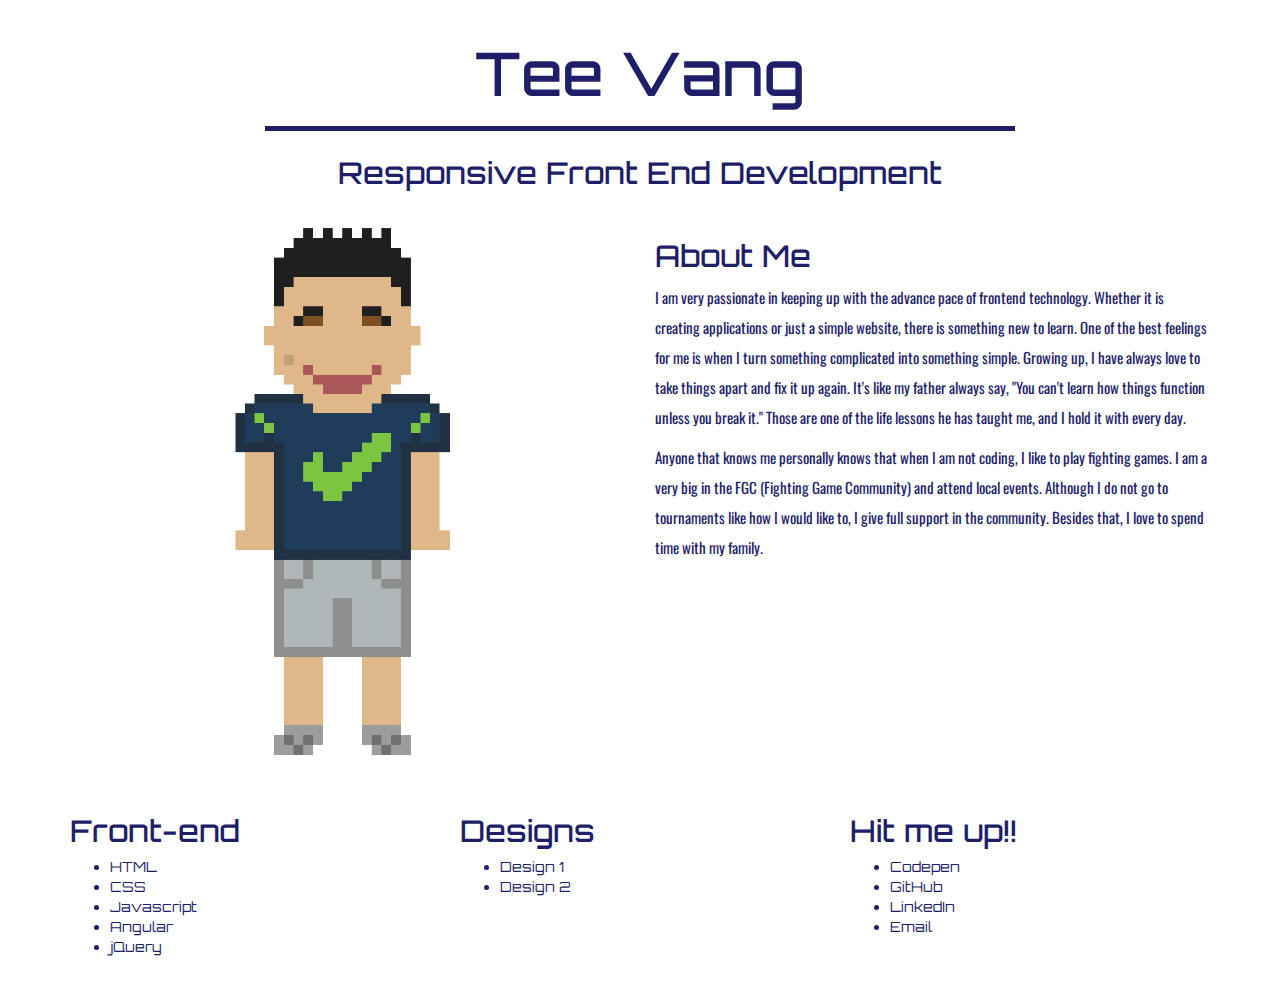
==== index.html @ 6e9cae8c "jquery for body and image fix" ====
<!DOCTYPE html>
<html>
  <head>
    <meta charset="utf-8">
    <meta name="viewport" content="width=device-width, initial-scale=1.0">
    <title>Tee Vang - Portfolio</title>
    <link rel="stylesheet" href="customized.css" media="screen" title="no title" charset="utf-8">
    <link rel="stylesheet" href="https://maxcdn.bootstrapcdn.com/bootstrap/3.3.7/css/bootstrap.min.css" integrity="sha384-BVYiiSIFeK1dGmJRAkycuHAHRg32OmUcww7on3RYdg4Va+PmSTsz/K68vbdEjh4u" crossorigin="anonymous">
    <script src="https://ajax.googleapis.com/ajax/libs/jquery/3.1.0/jquery.min.js"></script>
    <link href='https://fonts.googleapis.com/css?family=Orbitron:400,500,700' rel='stylesheet' type='text/css'>
    <link href='https://fonts.googleapis.com/css?family=Oswald' rel='stylesheet' type='text/css'>
  </head>
  <body>
    <main>
      <div class="container content">
        <div class="row">
          <div class="col-md-2"></div>
          <div class="col-lg-8 col-sm-12">
            <div class="name">
              <h1>Tee Vang</h1>
              <h2>Responsive Front End Development</h2>
            </div>
          </div>
        </div>
        <div class="row">
          <div class="col-sm-6 pull-left">
            <img src="images/me.jpg" alt="Tee" />
          </div>
          <div class="col-sm-6 pull-right">
            <h2>About Me</h2>
            <p>I am very passionate in keeping up with the advance pace of frontend technology. Whether it is creating applications or just a simple website, there is something new to learn. One of the best feelings for me is when I turn something complicated into something simple. Growing up, I have always love to take things apart and fix it up again. It's like my father always say, "You can't learn how things function unless you break it." Those are one of the life lessons he has taught me, and I hold it with every day.</p>
            <p>Anyone that knows me personally knows that when I am not coding, I like to play fighting games. I am a very big in the FGC (Fighting Game Community) and attend local events. Although I do not go to tournaments like how I would like to, I give full support in the community. Besides that, I love to spend time with my family.</p>
          </div>
        </div>
        <div class="row">
          <div class="col-sm-4 col-xs-12 pull-left">
            <h2>Front-end</h2>
            <ul>
              <li>HTML</li>
              <li>CSS</li>
              <li>Javascript</li>
              <li>Angular</li>
              <li>jQuery</li>
            </ul>
          </div>
          <div class="col-sm-4 col-xs-12 pull-left">
            <h2>Designs</h2>
            <ul>
              <li><a href="designs/design1/index.html">Design 1</a></li>
              <li><a href="designs/design2/index.html">Design 2</a></li>
            </ul>
          </div>
          <div class="col-sm-4 col-xs-12 pull-left">
            <h2>Hit me up!!</h2>
            <ul>
              <li><a href="http://codepen.io/tvang1101/" target="_blank">Codepen</a></li>
              <li><a href="https://github.com/tvang1101" target="_blank">GitHub</a></li>
              <li><a href="https://www.linkedin.com/in/tee-vang-7293b195" target="_blank">LinkedIn</a></li>
              <li><a href="mailto:teevang86@gmail.com">Email</a></li>
            </ul>
          </div>
        </div>
      </div>
    </main>
    <script type="text/javascript">
      $(document).ready(function(){
        $('body').fadeIn(900);
      });
    </script>
  </body>
</html>
---- customized.css ----
html {
  width: 100%;
  height: 100%;
}

body {
  padding: 0;
  margin: 0;
  display: none;
}

.name {
  font-family: 'Orbitron', sans-serif;
  text-align: center;
}

.name h1 {
  font-size: 60px;
  color: #000055;
}

.name h2 {
  font-size: 30px;
  color: #000055;
  border-top: 5px solid #000055;
  padding-top: 25px;
  box-sizing: border-box;
}

.content {
  font-family: 'Orbitron', sans-serif;
  color: #000055;
}

.content p {
  font-family: 'Oswald', sans-serif;
  font-size: 15px;
  line-height: 2;
}

.content img {
  width: 100%;
  height: auto;
}

.content li a {
  color: #000055;
}

.row {
  margin: 20px 0;
}

@@media screen and (max-width: 767px) {

  .content h2 {
    text-align: center;
  }

}
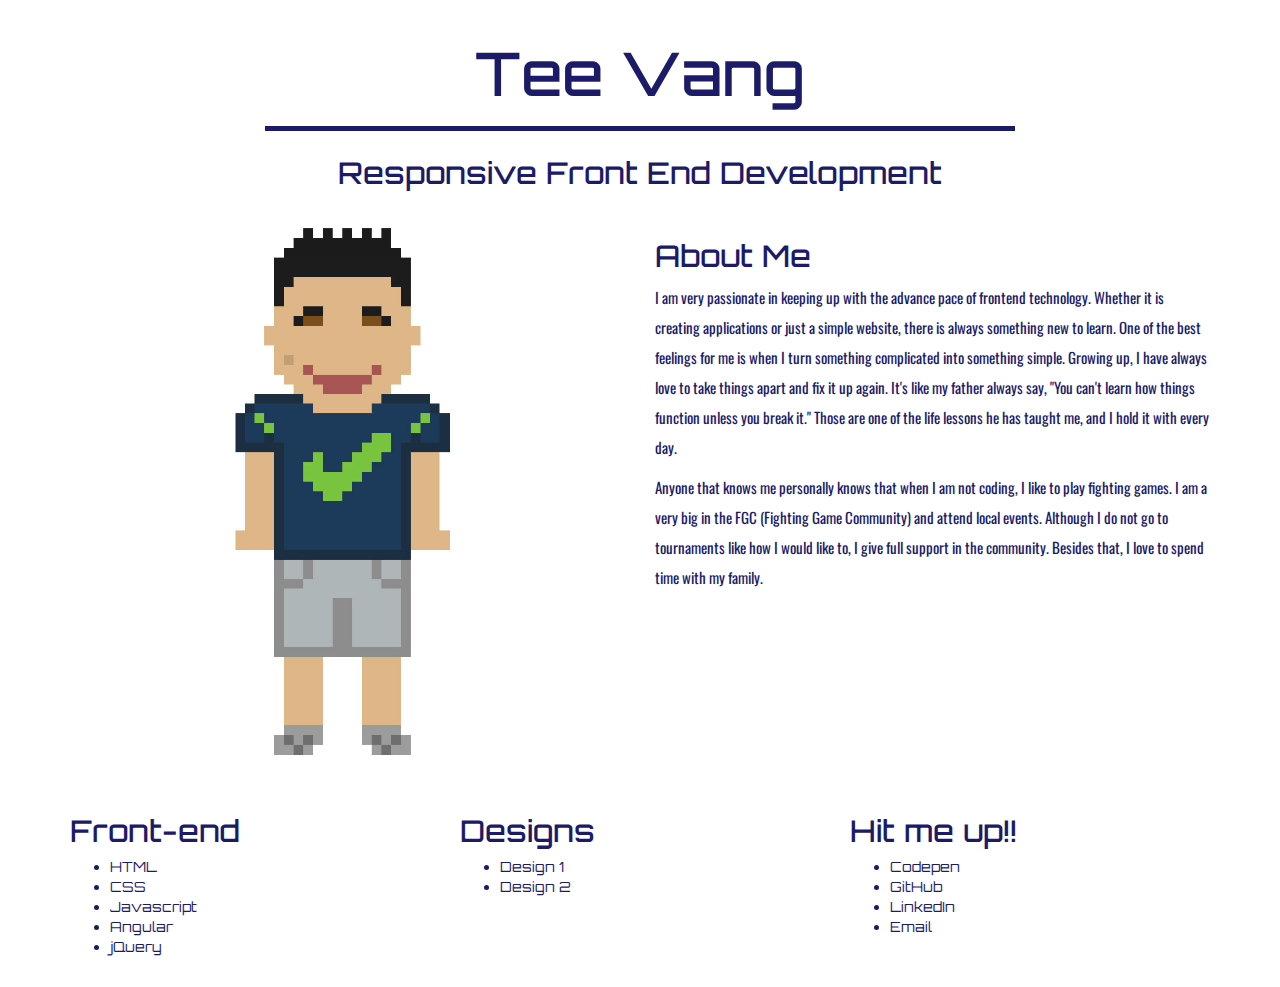
==== commit 5ebbdc05: "wording" ====
--- a/index.html
+++ b/index.html
@@ -28,7 +28,7 @@
           </div>
           <div class="col-sm-6 pull-right">
             <h2>About Me</h2>
-            <p>I am very passionate in keeping up with the advance pace of frontend technology. Whether it is creating applications or just a simple website, there is something new to learn. One of the best feelings for me is when I turn something complicated into something simple. Growing up, I have always love to take things apart and fix it up again. It's like my father always say, "You can't learn how things function unless you break it." Those are one of the life lessons he has taught me, and I hold it with every day.</p>
+            <p>I am very passionate in keeping up with the advance pace of frontend technology. Whether it is creating applications or just a simple website, there is always something new to learn. One of the best feelings for me is when I turn something complicated into something simple. Growing up, I have always love to take things apart and fix it up again. It's like my father always say, "You can't learn how things function unless you break it." Those are one of the life lessons he has taught me, and I hold it with every day.</p>
             <p>Anyone that knows me personally knows that when I am not coding, I like to play fighting games. I am a very big in the FGC (Fighting Game Community) and attend local events. Although I do not go to tournaments like how I would like to, I give full support in the community. Besides that, I love to spend time with my family.</p>
           </div>
         </div>
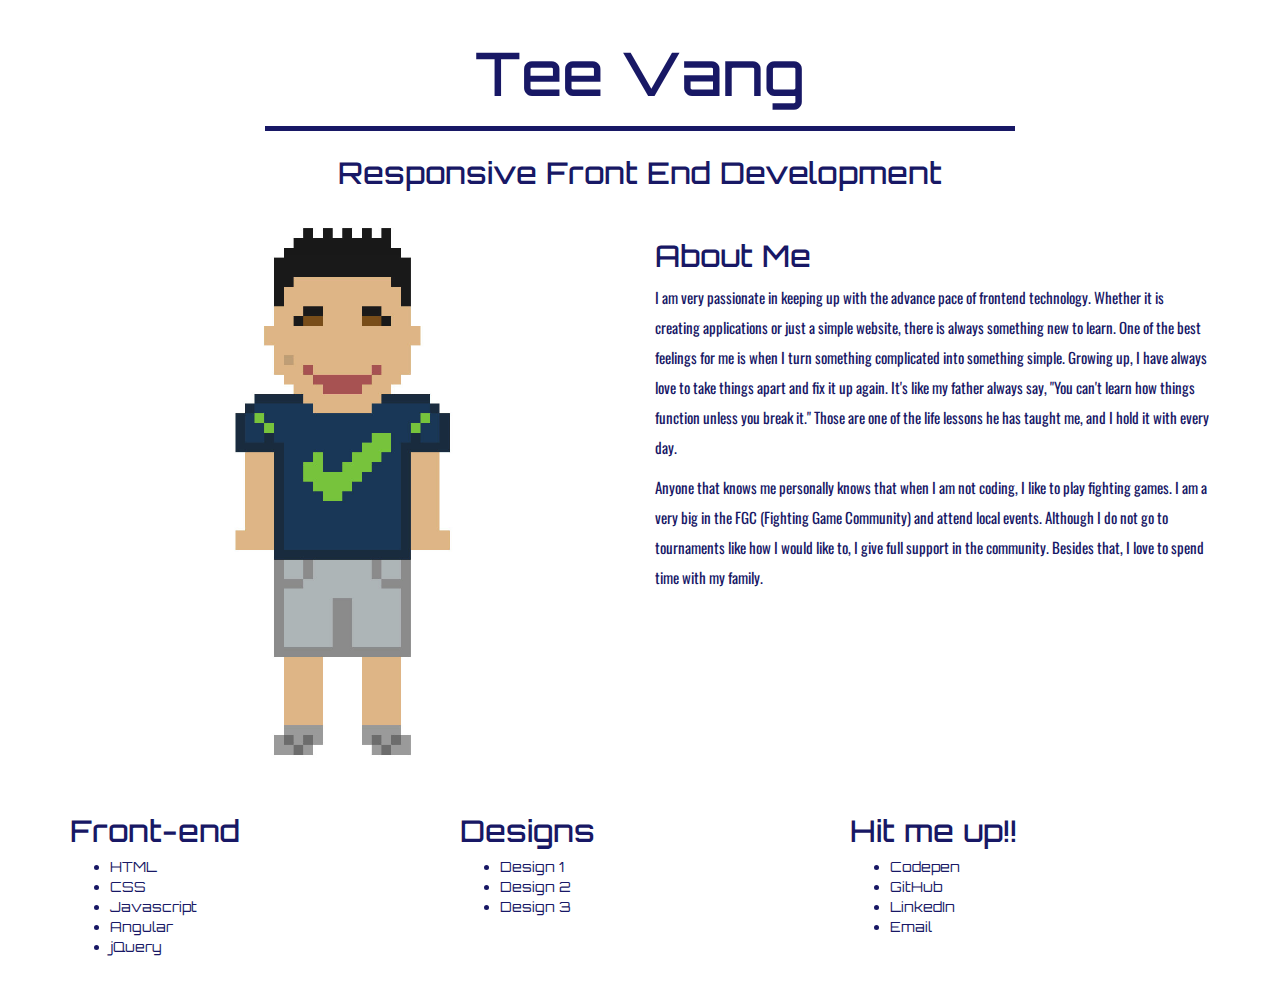
==== commit f33bb879: "added design 3 on main" ====
--- a/index.html
+++ b/index.html
@@ -48,6 +48,7 @@
             <ul>
               <li><a href="designs/design1/index.html">Design 1</a></li>
               <li><a href="designs/design2/index.html">Design 2</a></li>
+              <li><a href="designs/design3/index.html">Design 3</a></li>
             </ul>
           </div>
           <div class="col-sm-4 col-xs-12 pull-left">
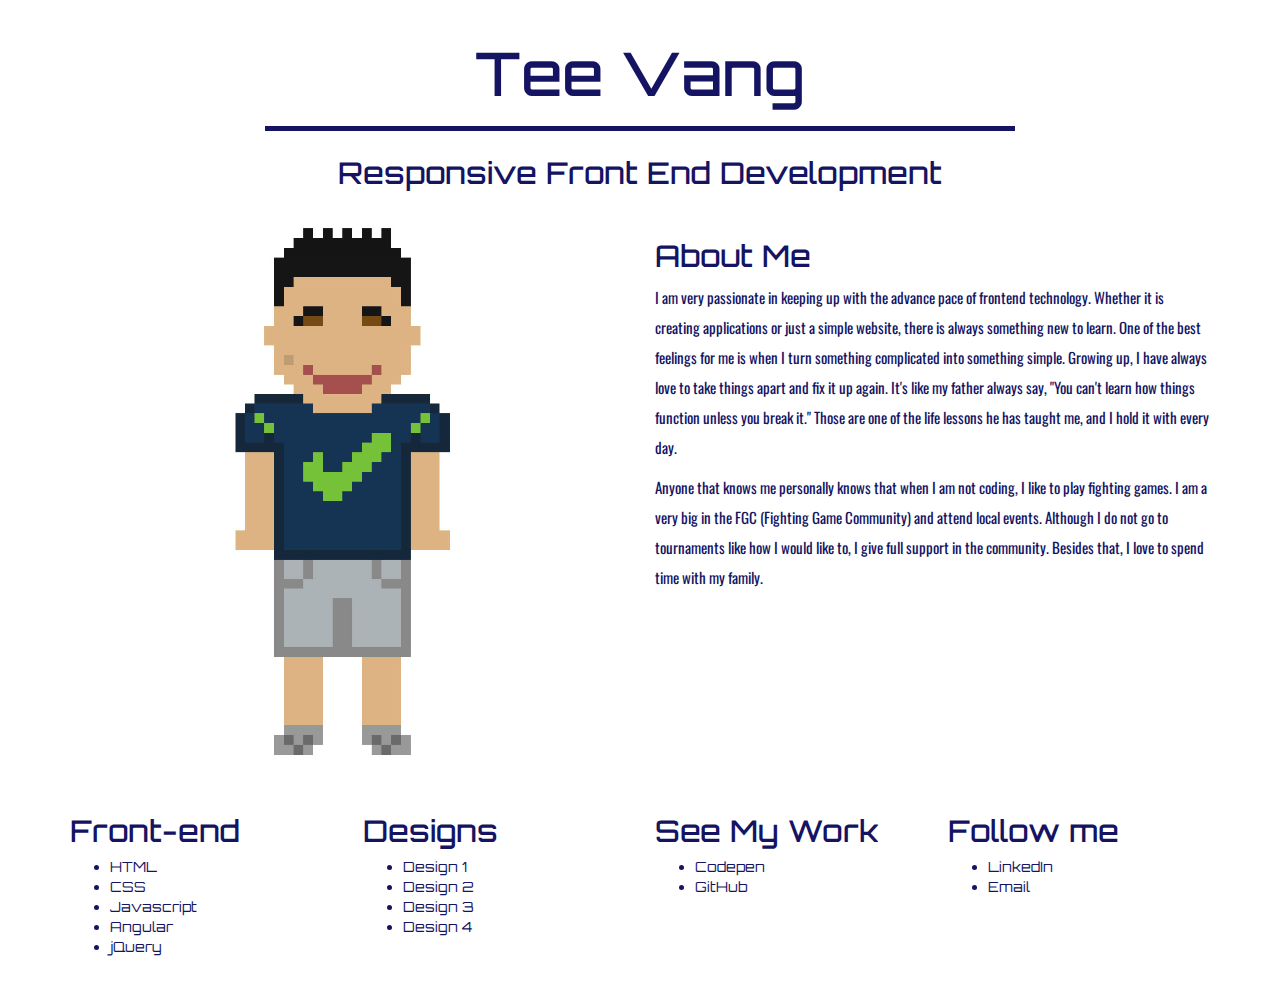
==== commit a3afab74: "Added new design" ====
--- a/index.html
+++ b/index.html
@@ -13,7 +13,7 @@
   <body>
     <main>
       <div class="container content">
-        <div class="row">
+        <div class="row">
           <div class="col-md-2"></div>
           <div class="col-lg-8 col-sm-12">
             <div class="name">
@@ -33,7 +33,7 @@
           </div>
         </div>
         <div class="row">
-          <div class="col-sm-4 col-xs-12 pull-left">
+          <div class="col-sm-3 col-xs-12 pull-left">
             <h2>Front-end</h2>
             <ul>
               <li>HTML</li>
@@ -43,19 +43,25 @@
               <li>jQuery</li>
             </ul>
           </div>
-          <div class="col-sm-4 col-xs-12 pull-left">
+          <div class="col-sm-3 col-xs-12 pull-left">
             <h2>Designs</h2>
             <ul>
               <li><a href="designs/design1/index.html">Design 1</a></li>
               <li><a href="designs/design2/index.html">Design 2</a></li>
               <li><a href="designs/design3/index.html">Design 3</a></li>
+              <li><a href="designs/design4/index.html">Design 4</a></li>
             </ul>
           </div>
-          <div class="col-sm-4 col-xs-12 pull-left">
-            <h2>Hit me up!!</h2>
+          <div class="col-sm-3 col-xs-12 pull-left">
+            <h2>See My Work</h2>
             <ul>
               <li><a href="http://codepen.io/tvang1101/" target="_blank">Codepen</a></li>
               <li><a href="https://github.com/tvang1101" target="_blank">GitHub</a></li>
+            </ul>
+          </div>
+          <div class="col-sm-3 col-xs-12 pull-left">
+            <h2>Follow me</h2>
+            <ul>
               <li><a href="https://www.linkedin.com/in/tee-vang-7293b195" target="_blank">LinkedIn</a></li>
               <li><a href="mailto:teevang86@gmail.com">Email</a></li>
             </ul>
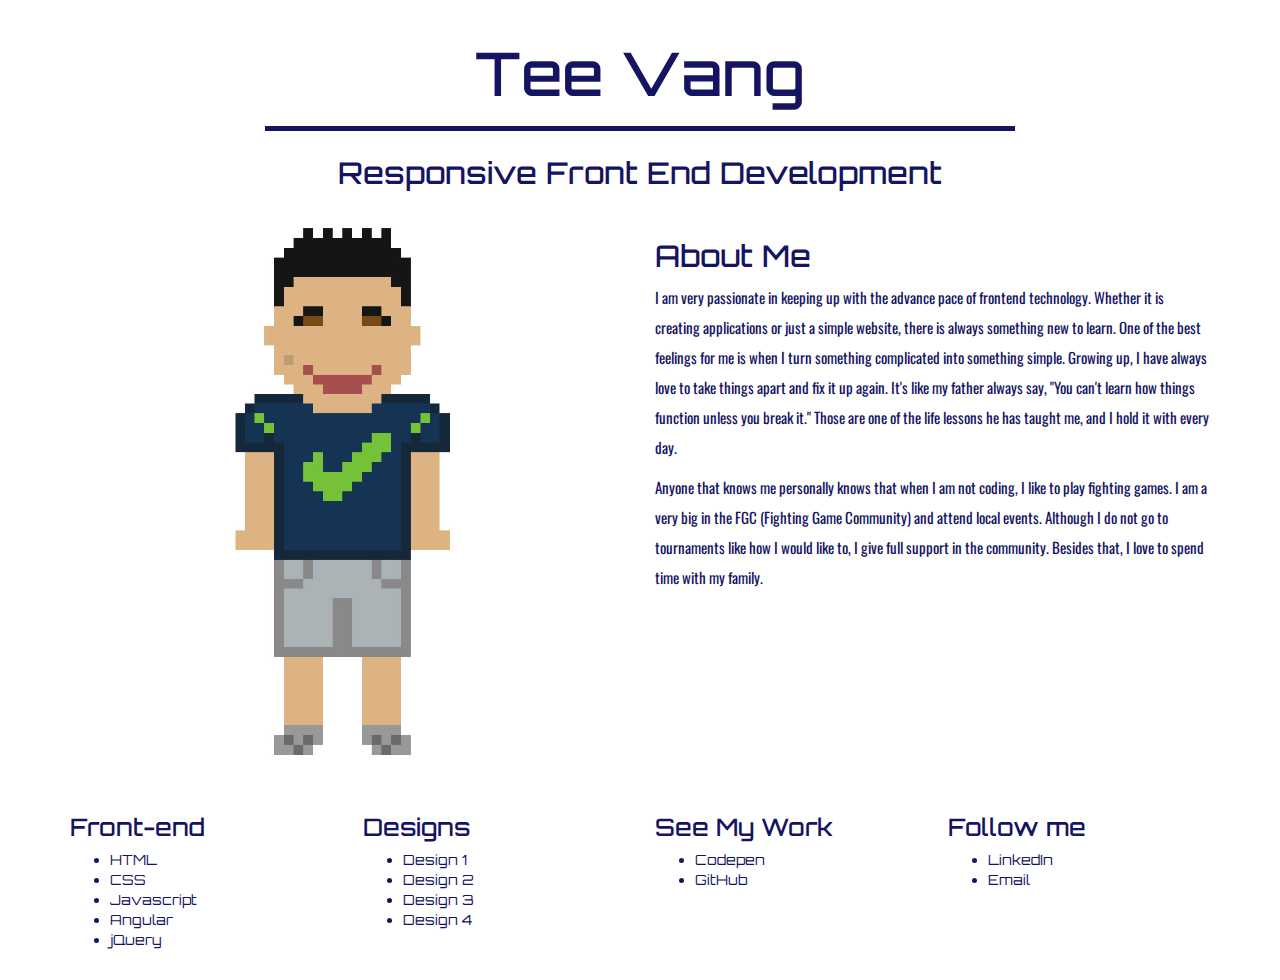
==== commit 55886548: "small fix" ====
--- a/index.html
+++ b/index.html
@@ -34,7 +34,7 @@
         </div>
         <div class="row">
           <div class="col-sm-3 col-xs-12 pull-left">
-            <h2>Front-end</h2>
+            <h3>Front-end</h3>
             <ul>
               <li>HTML</li>
               <li>CSS</li>
@@ -44,7 +44,7 @@
             </ul>
           </div>
           <div class="col-sm-3 col-xs-12 pull-left">
-            <h2>Designs</h2>
+            <h3>Designs</h3>
             <ul>
               <li><a href="designs/design1/index.html">Design 1</a></li>
               <li><a href="designs/design2/index.html">Design 2</a></li>
@@ -53,14 +53,14 @@
             </ul>
           </div>
           <div class="col-sm-3 col-xs-12 pull-left">
-            <h2>See My Work</h2>
+            <h3>See My Work</h3>
             <ul>
               <li><a href="http://codepen.io/tvang1101/" target="_blank">Codepen</a></li>
               <li><a href="https://github.com/tvang1101" target="_blank">GitHub</a></li>
             </ul>
           </div>
           <div class="col-sm-3 col-xs-12 pull-left">
-            <h2>Follow me</h2>
+            <h3>Follow me</h3>
             <ul>
               <li><a href="https://www.linkedin.com/in/tee-vang-7293b195" target="_blank">LinkedIn</a></li>
               <li><a href="mailto:teevang86@gmail.com">Email</a></li>
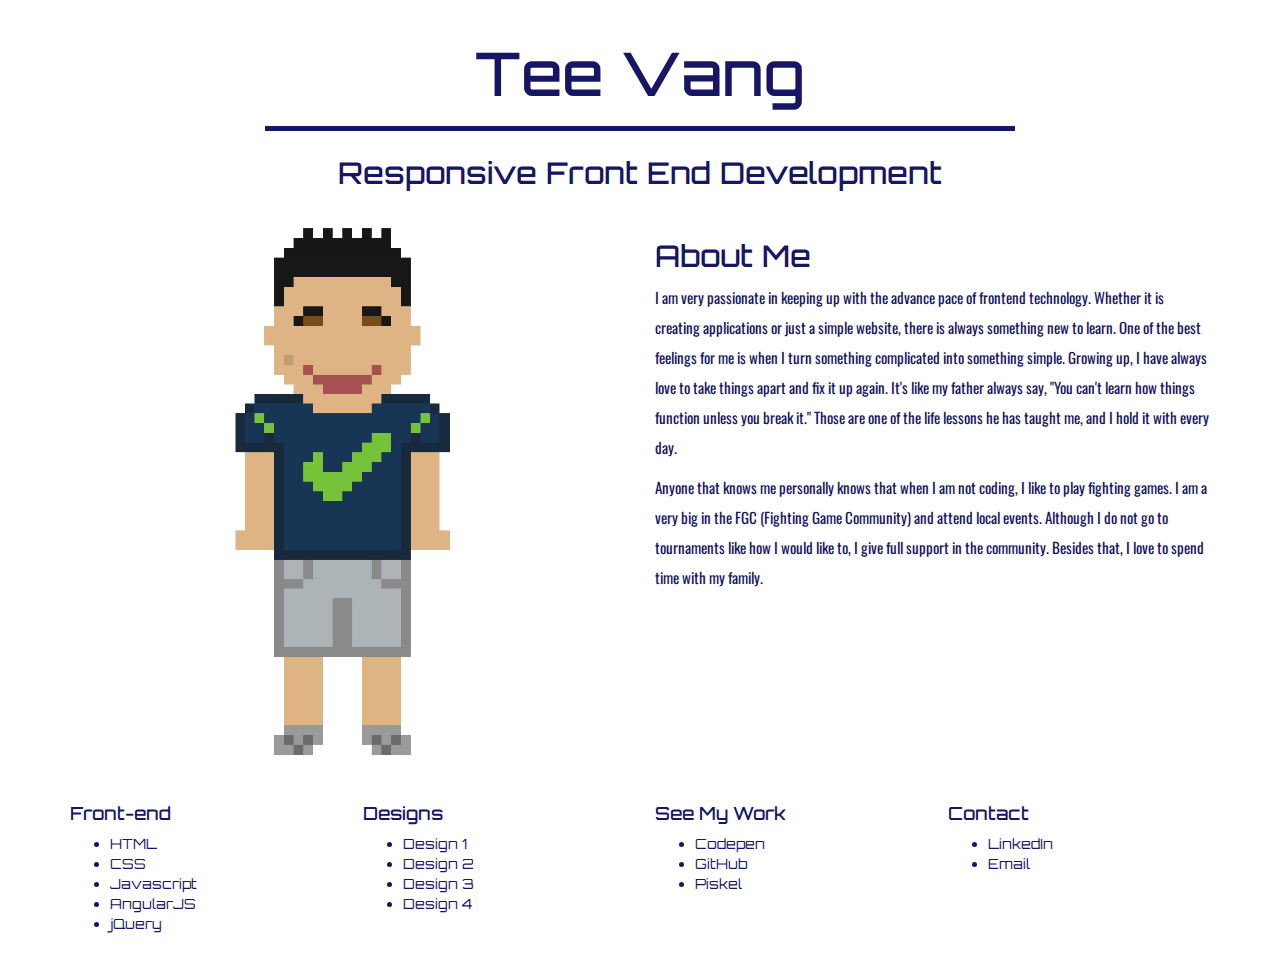
==== commit b13e634f: "Small fixes" ====
--- a/index.html
+++ b/index.html
@@ -34,17 +34,17 @@
         </div>
         <div class="row">
           <div class="col-sm-3 col-xs-12 pull-left">
-            <h3>Front-end</h3>
+            <h4>Front-end</h4>
             <ul>
               <li>HTML</li>
               <li>CSS</li>
               <li>Javascript</li>
-              <li>Angular</li>
+              <li>AngularJS</li>
               <li>jQuery</li>
             </ul>
           </div>
           <div class="col-sm-3 col-xs-12 pull-left">
-            <h3>Designs</h3>
+            <h4>Designs</h4>
             <ul>
               <li><a href="designs/design1/index.html">Design 1</a></li>
               <li><a href="designs/design2/index.html">Design 2</a></li>
@@ -53,14 +53,15 @@
             </ul>
           </div>
           <div class="col-sm-3 col-xs-12 pull-left">
-            <h3>See My Work</h3>
+            <h4>See My Work</h4>
             <ul>
               <li><a href="http://codepen.io/tvang1101/" target="_blank">Codepen</a></li>
               <li><a href="https://github.com/tvang1101" target="_blank">GitHub</a></li>
+              <li><a href="http://www.piskelapp.com/user/6112465056169984" target="_blank">Piskel</a></li>
             </ul>
           </div>
           <div class="col-sm-3 col-xs-12 pull-left">
-            <h3>Follow me</h3>
+            <h4>Contact</h4>
             <ul>
               <li><a href="https://www.linkedin.com/in/tee-vang-7293b195" target="_blank">LinkedIn</a></li>
               <li><a href="mailto:teevang86@gmail.com">Email</a></li>
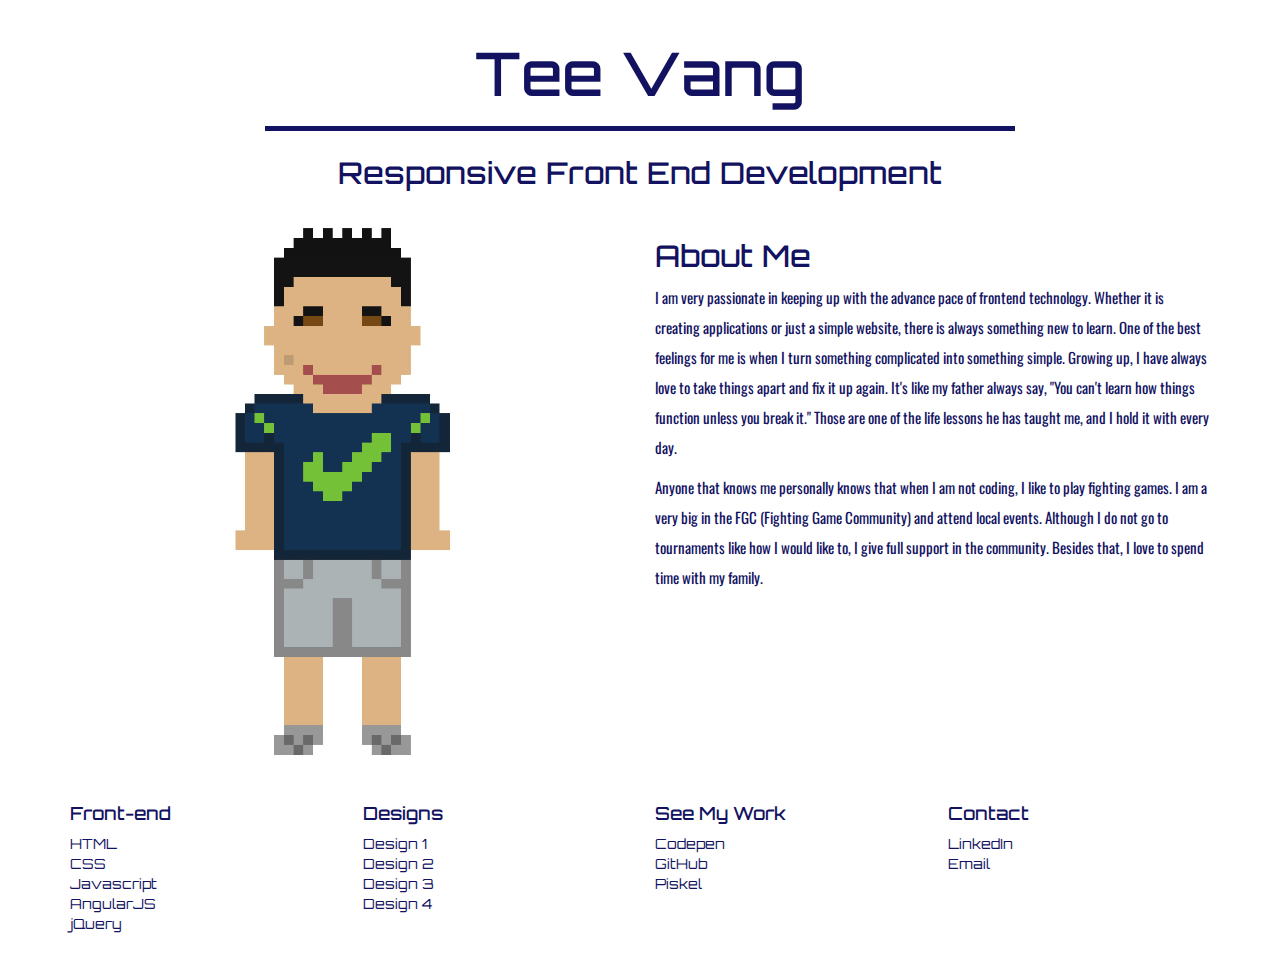
==== commit ce924299: "Altered footer styles" ====
--- a/index.html
+++ b/index.html
@@ -33,7 +33,7 @@
           </div>
         </div>
         <div class="row">
-          <div class="col-sm-3 col-xs-12 pull-left">
+          <div class="col-sm-3 col-xs-12 pull-left footer-column">
             <h4>Front-end</h4>
             <ul>
               <li>HTML</li>
@@ -43,7 +43,7 @@
               <li>jQuery</li>
             </ul>
           </div>
-          <div class="col-sm-3 col-xs-12 pull-left">
+          <div class="col-sm-3 col-xs-12 pull-left footer-column">
             <h4>Designs</h4>
             <ul>
               <li><a href="designs/design1/index.html">Design 1</a></li>
@@ -52,7 +52,7 @@
               <li><a href="designs/design4/index.html">Design 4</a></li>
             </ul>
           </div>
-          <div class="col-sm-3 col-xs-12 pull-left">
+          <div class="col-sm-3 col-xs-12 pull-left footer-column">
             <h4>See My Work</h4>
             <ul>
               <li><a href="http://codepen.io/tvang1101/" target="_blank">Codepen</a></li>
@@ -60,7 +60,7 @@
               <li><a href="http://www.piskelapp.com/user/6112465056169984" target="_blank">Piskel</a></li>
             </ul>
           </div>
-          <div class="col-sm-3 col-xs-12 pull-left">
+          <div class="col-sm-3 col-xs-12 pull-left footer-column">
             <h4>Contact</h4>
             <ul>
               <li><a href="https://www.linkedin.com/in/tee-vang-7293b195" target="_blank">LinkedIn</a></li>
--- a/customized.css
+++ b/customized.css
@@ -51,6 +51,11 @@
   margin: 20px 0;
 }
 
+.footer-column ul {
+  list-style: none;
+  padding: 0;
+}
+
 @@media screen and (max-width: 767px) {
 
   .content h2 {
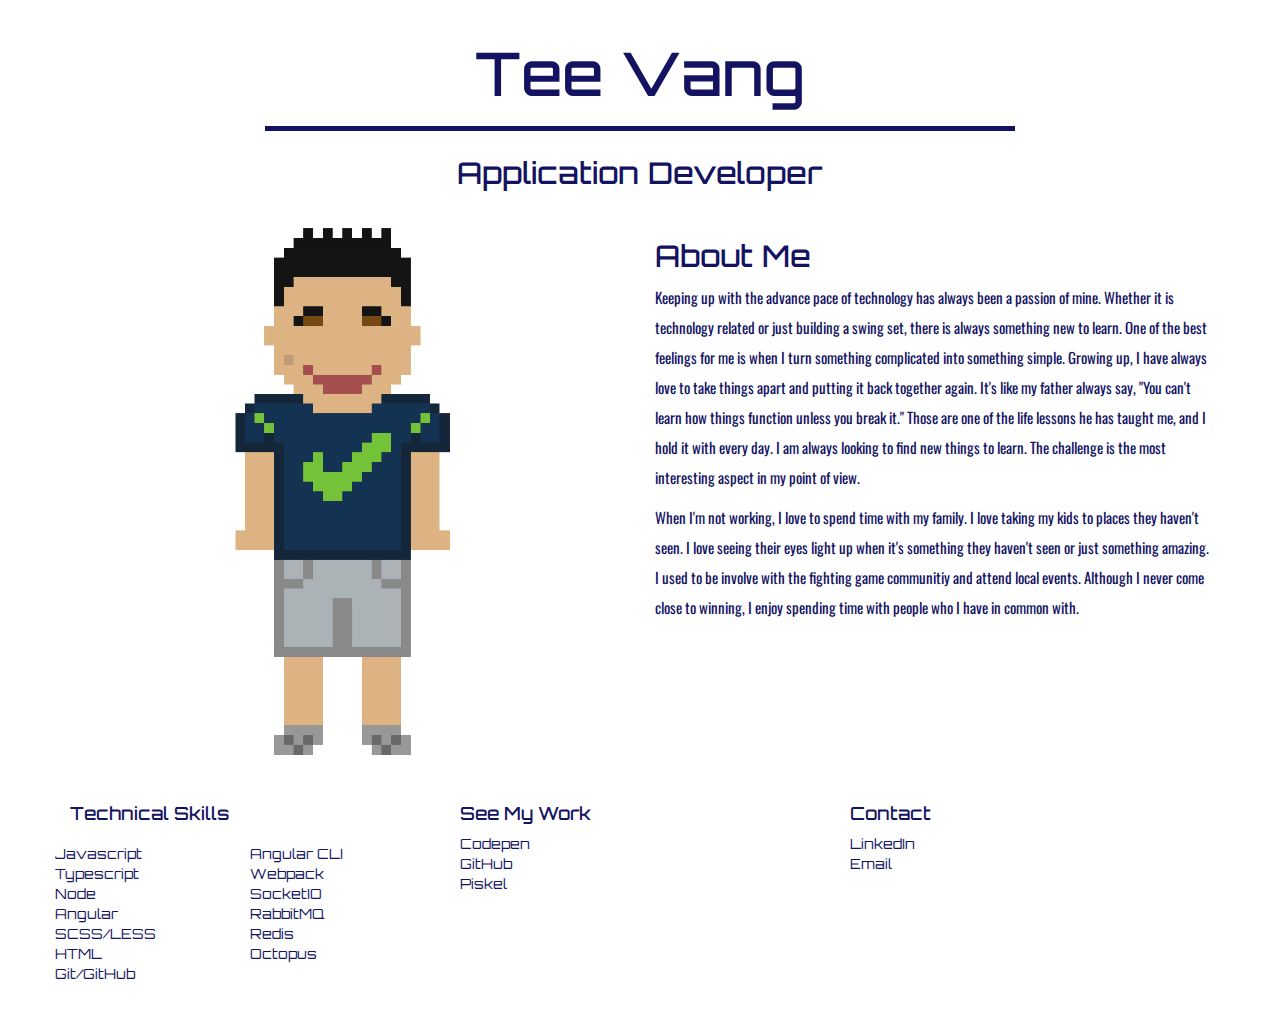
==== commit c76fc004: "Update" ====
--- a/index.html
+++ b/index.html
@@ -18,7 +18,7 @@
           <div class="col-lg-8 col-sm-12">
             <div class="name">
               <h1>Tee Vang</h1>
-              <h2>Responsive Front End Development</h2>
+              <h2>Application Developer</h2>
             </div>
           </div>
         </div>
@@ -28,31 +28,42 @@
           </div>
           <div class="col-sm-6 pull-right">
             <h2>About Me</h2>
-            <p>I am very passionate in keeping up with the advance pace of frontend technology. Whether it is creating applications or just a simple website, there is always something new to learn. One of the best feelings for me is when I turn something complicated into something simple. Growing up, I have always love to take things apart and fix it up again. It's like my father always say, "You can't learn how things function unless you break it." Those are one of the life lessons he has taught me, and I hold it with every day.</p>
-            <p>Anyone that knows me personally knows that when I am not coding, I like to play fighting games. I am a very big in the FGC (Fighting Game Community) and attend local events. Although I do not go to tournaments like how I would like to, I give full support in the community. Besides that, I love to spend time with my family.</p>
+            <p>Keeping up with the advance pace of technology has always been a passion of mine. Whether it is technology
+              related or just building a swing set, there is always something new to learn. One of the best feelings for me is
+              when I turn something complicated into something simple. Growing up, I have always love to take things apart and
+              putting it back together again. It's like my father always say, "You can't learn how things function unless you
+              break it." Those are one of the life lessons he has taught me, and I hold it with every day. I am always looking
+              to find new things to learn. The challenge is the most interesting aspect in my point of view.</p>
+            <p>When I'm not working, I love to spend time with my family. I love taking my kids to places they haven't seen. I
+              love seeing their eyes light up when it's something they haven't seen or just something amazing. I used to be
+              involve with the fighting game communitiy and attend local events. Although I never come close to winning, I enjoy
+              spending time with people who I have in common with. </p>
           </div>
         </div>
         <div class="row">
-          <div class="col-sm-3 col-xs-12 pull-left footer-column">
-            <h4>Front-end</h4>
-            <ul>
-              <li>HTML</li>
-              <li>CSS</li>
-              <li>Javascript</li>
-              <li>AngularJS</li>
-              <li>jQuery</li>
-            </ul>
+          <div class="col-sm-4 col-xs-12 pull-left footer-column">
+            <h4>Technical Skills</h4>
+            <div class="row mt-0">
+              <ul class="col-sm-6">
+                <li>Javascript</li>
+                <li>Typescript</li>
+                <li>Node</li>
+                <li>Angular</li>
+                <li>SCSS/LESS</li>
+                <li>HTML</li>
+                <li>Git/GitHub</li>
+              </ul>
+              <ul class="col-sm-6">
+                <li>Angular CLI</li>
+                <li>Webpack</li>
+                <li>SocketIO</li>
+                <li>RabbitMQ</li>
+                <li>Redis</li>
+                <li>Octopus</li>
+              </ul>
+            </div>
           </div>
-          <div class="col-sm-3 col-xs-12 pull-left footer-column">
-            <h4>Designs</h4>
-            <ul>
-              <li><a href="designs/design1/index.html">Design 1</a></li>
-              <li><a href="designs/design2/index.html">Design 2</a></li>
-              <li><a href="designs/design3/index.html">Design 3</a></li>
-              <li><a href="designs/design4/index.html">Design 4</a></li>
-            </ul>
-          </div>
-          <div class="col-sm-3 col-xs-12 pull-left footer-column">
+          <div class="col-sm-4 col-xs-12 pull-left footer-column">
             <h4>See My Work</h4>
             <ul>
               <li><a href="http://codepen.io/tvang1101/" target="_blank">Codepen</a></li>
@@ -60,7 +71,7 @@
               <li><a href="http://www.piskelapp.com/user/6112465056169984" target="_blank">Piskel</a></li>
             </ul>
           </div>
-          <div class="col-sm-3 col-xs-12 pull-left footer-column">
+          <div class="col-sm-4 col-xs-12 pull-left footer-column">
             <h4>Contact</h4>
             <ul>
               <li><a href="https://www.linkedin.com/in/tee-vang-7293b195" target="_blank">LinkedIn</a></li>
